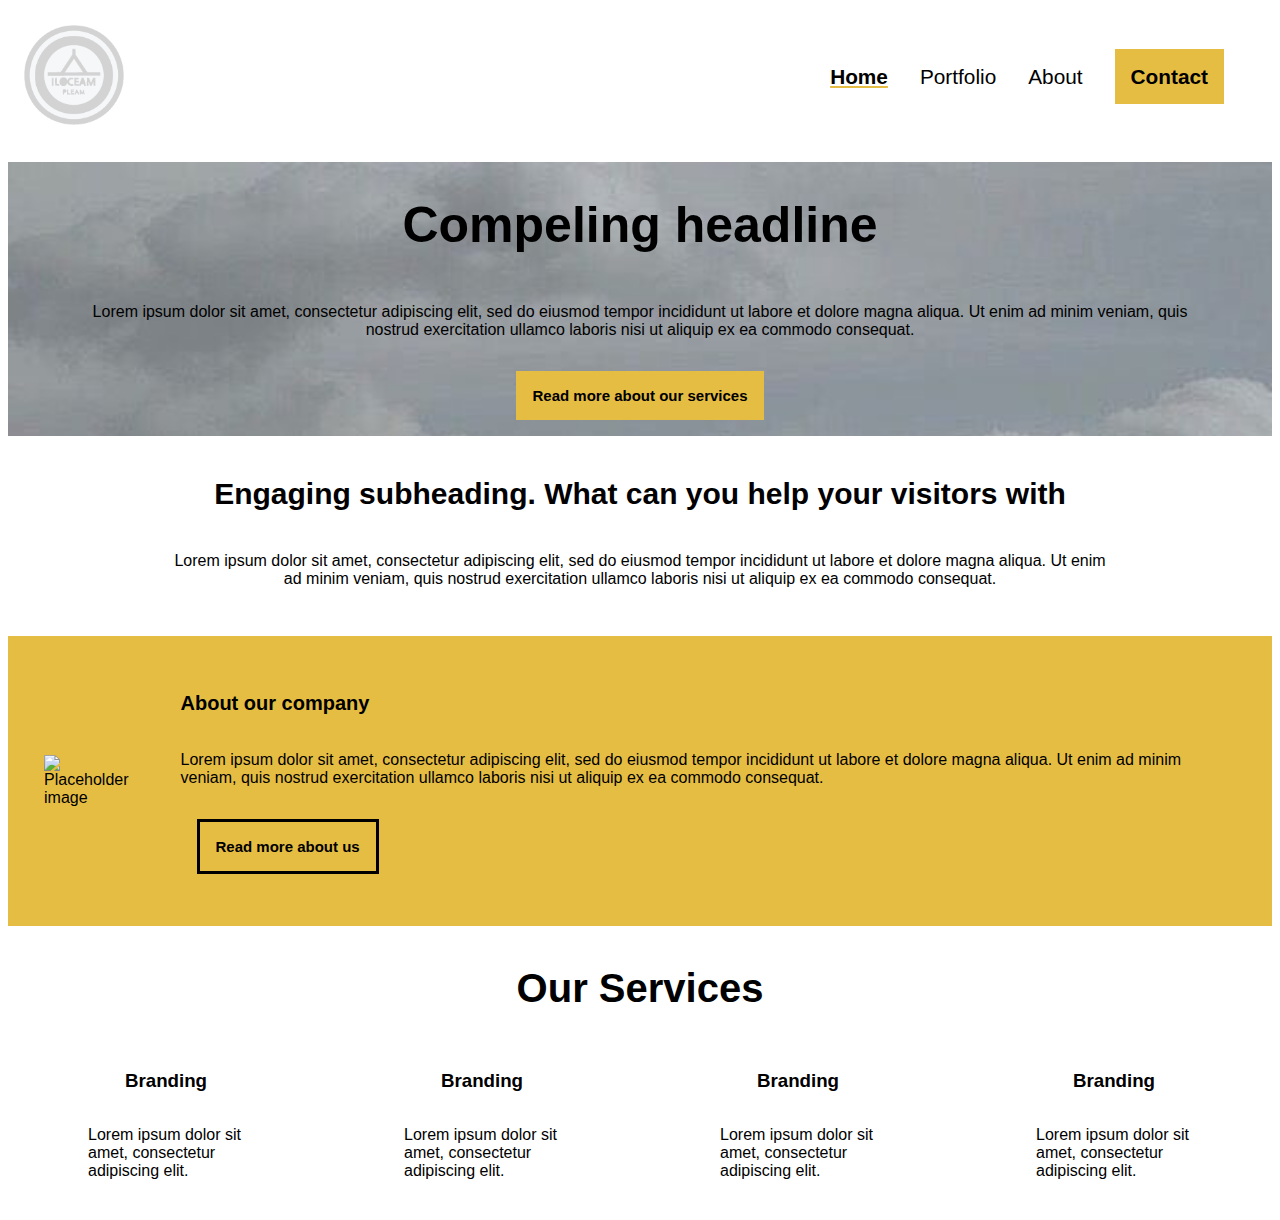
==== index.html @ 96e9d3ae "nesten ferdig med forisde" ====
<!DOCTYPE html>
<html lang="en">
  <head>
    <meta charset="UTF-8" />
    <meta name="viewport" content="width=device-width, initial-scale=1.0" />
    <link rel="stylesheet" href="css/style.css" type="text/css" />
    <title>Forside</title>
  </head>
  <body>
    <div id="grid-container">
      <header>
        <nav>
          <a href="index.html">
            <img src="img/logo1.png" alt="Logo" id="Logo" />
          </a>
          <ul class="navbar">
            <li><a href="index.html" id="home">Home</a></li>
            <li><a href="products.html">Portfolio</a></li>
            <li><a href="about.html">About</a></li>
            <li><a href="about.html" id="contact">Contact</a></li>
          </ul>
        </nav>
      </header>
      <main>
        <section class="flex-section">
          <h1>Compeling headline</h1>
          <p>
            Lorem ipsum dolor sit amet, consectetur adipiscing elit, sed do
            eiusmod tempor incididunt ut labore et dolore magna aliqua. Ut enim
            ad minim veniam, quis nostrud exercitation ullamco laboris nisi ut
            aliquip ex ea commodo consequat.
          </p>
          <a href="about.html" id="read">Read more about our services</a>
        </section>
        <section id="subheading">
          <h2>Engaging subheading. What can you help your visitors with</h2>
          <p>
            Lorem ipsum dolor sit amet, consectetur adipiscing elit, sed do
            eiusmod tempor incididunt ut labore et dolore magna aliqua. Ut enim
            ad minim veniam, quis nostrud exercitation ullamco laboris nisi ut
            aliquip ex ea commodo consequat.
          </p>
        </section>

        <section id="gul">
          <img src="https://placehold.co/400x400" alt="Placeholder image" />
          <section>
            <h3>About our company</h3>
            <p>
              Lorem ipsum dolor sit amet, consectetur adipiscing elit, sed do
              eiusmod tempor incididunt ut labore et dolore magna aliqua. Ut
              enim ad minim veniam, quis nostrud exercitation ullamco laboris
              nisi ut aliquip ex ea commodo consequat.
            </p>
            <a href="about.html" id="about">Read more about us</a>
          </section>
        </section>
        <h3 id="our-service">Our Services</h3>
        <section id="services">
          <section class="branding">
            <h3><i class="fas fa-paint-brush"></i> Branding</h3>
            <p>Lorem ipsum dolor sit amet, consectetur adipiscing elit.</p>
          </section>

          <section class="branding">
            <h3><i class="fas fa-paint-brush"></i> Branding</h3>
            <p>Lorem ipsum dolor sit amet, consectetur adipiscing elit.</p>
          </section>

          <section class="branding">
            <h3><i class="fas fa-paint-brush"></i> Branding</h3>
            <p>Lorem ipsum dolor sit amet, consectetur adipiscing elit.</p>
          </section>

          <section class="branding">
            <h3><i class="fas fa-paint-brush"></i> Branding</h3>
            <p>Lorem ipsum dolor sit amet, consectetur adipiscing elit.</p>
          </section>
        </section>
      </main>
    </div>
  </body>
</html>
---- css/style.css ----
body {
  font-family: Arial, Helvetica, sans-serif;
}

#grid-container {
  display: grid;
  grid-template-areas: "header" "main" "footer";
}

header,
main,
footer {
  padding-top: 1rem;
  padding-bottom: 1rem;
}

header {
  font-size: 1.3rem;
  font-weight: 500;
  grid-area: header;
  padding: 1rem;
}

header nav {
  display: flex;
  justify-content: space-between;
  position: relative;
  align-items: center;
}

.navbar {
  display: flex;
  margin: 1rem;
  list-style-type: none;
}

.navbar li {
  margin: 1rem;
}

.navbar a {
  text-decoration: none;
  color: black;
}

#Logo {
  width: 100px;
  height: auto;
  margin-top: 1px;
}

#home {
  text-decoration: underline;
  text-decoration-color: #e6bd43;
  font-weight: bold;
}

#contact {
  background-color: #e6bd43;
  padding: 1rem;
  font-weight: bold;
}

#contact:hover {
  background-color: black;
  color: #e6bd43;
}

.flex-section {
  display: flex;
  flex-direction: column;
  text-align: center;
  background-image: url("/img/bakgrunn.jpg");
  background-size: cover;
  margin-bottom: 1rem;
}

.flex-section h1 {
  font-size: 50px;
  font-weight: bold;
}

.flex-section p {
  padding: 0 4rem;
}

#read {
  display: flex;
  background-color: #e6bd43;
  align-self: center;
  padding: 1rem;
  text-decoration: none;
  color: black;
  font-size: 15px;
  font-weight: bold;
  margin: 1rem;
}

#read:hover {
  background-color: black;
  color: #e6bd43;
}

#subheading {
  display: flex;
  flex-direction: column;
  text-align: center;
  margin: 0 10rem 2rem 10rem;
}

#subheading h2 {
  font-size: 30px;
  font-weight: bold;
}

#gul {
  display: flex;
  background-color: #e6bd43;
  flex-direction: row;
  justify-content: space-between;
  padding: 20px; /* Add padding to create space from the edge */
  margin-bottom: 1rem;
}

#gul img {
  max-width: 100%; /* Ensure the image doesn't exceed its container */
  align-self: center; /* Center the image vertically */
  margin-right: 20px; /* Add margin to the right to create space */
  padding: 1rem;
}

#gul section {
  padding: 1rem;
  justify-content: flex-start;
  display: flex;
  flex-wrap: wrap;
  align-items: center;
  align-content: center;
}

#gul section h3 {
  font-size: 20px;
}

#about {
  display: flex;
  background-color: #e6bd43;
  align-self: center;
  padding: 1rem;
  text-decoration: none;
  color: black;
  font-size: 15px;
  font-weight: bold;
  margin: 1rem;
  border: solid;
}

#about:hover {
  background-color: black;
  color: #e6bd43;
}

#services {
  display: flex;
}

#our-service {
  display: flex;
  justify-content: center;
  flex-wrap: wrap;
  font-size: 40px;
  font-weight: bold;
}

.branding {
  display: flex;
  flex-wrap: wrap;
  justify-content: center;
  margin: 0 5rem;
}
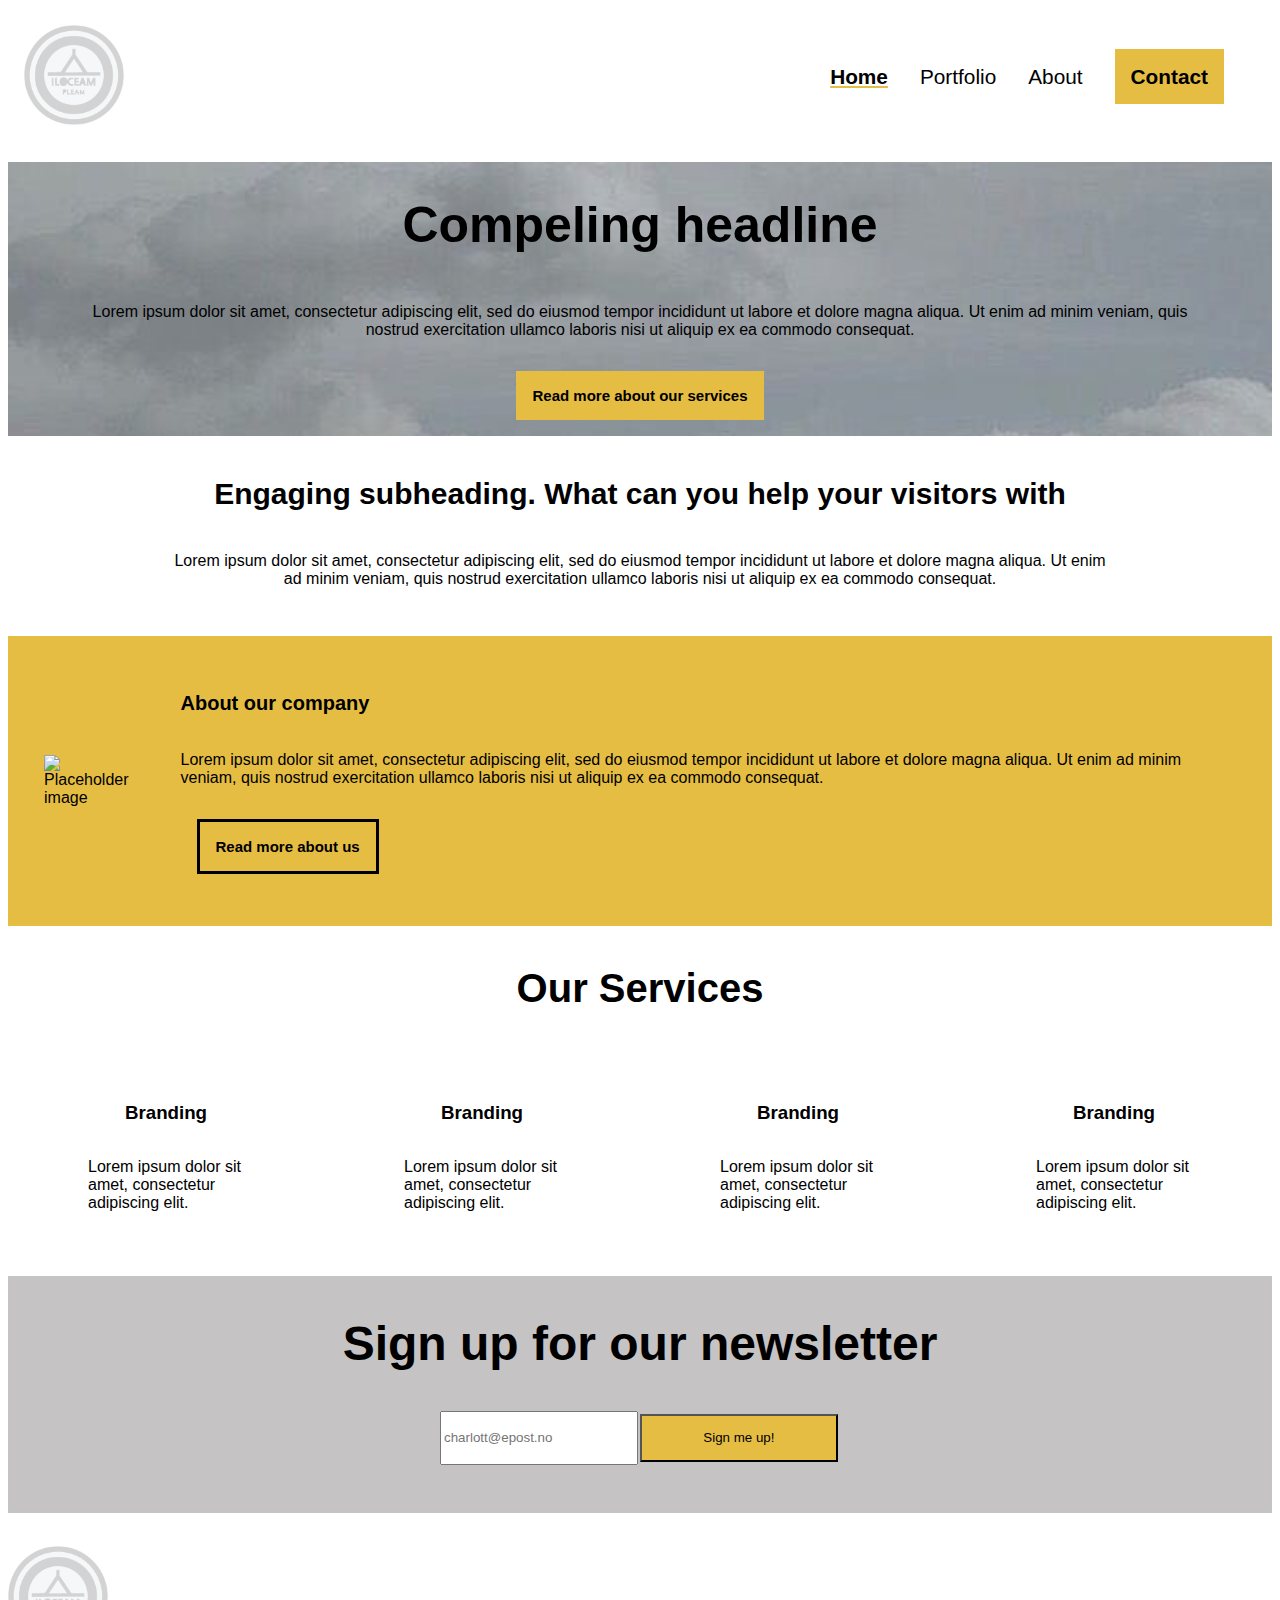
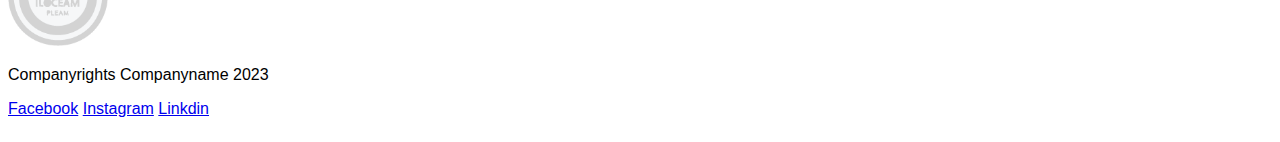
==== commit fee45d42: "Nesten ferdig med forsiden" ====
--- a/index.html
+++ b/index.html
@@ -77,7 +77,29 @@
             <p>Lorem ipsum dolor sit amet, consectetur adipiscing elit.</p>
           </section>
         </section>
+
+        <article id="newsletter">
+          <h2>Sign up for our newsletter</h2>
+          <section>
+            <input
+              type="email"
+              name="email"
+              placeholder="charlott@epost.no"
+              id="email"
+              required />
+            <input id="signmeup" type="submit" value="Sign me up!" />
+          </section>
+        </article>
       </main>
+      <footer>
+        <a href="index.html">
+          <img src="img/logo1.png" alt="Logo" id="Logo" />
+        </a>
+        <p>Companyrights Companyname 2023</p>
+        <a href="https://www.facebook.com">Facebook</a>
+        <a href="https://www.instagram.com">Instagram</a>
+        <a href="https://no.linkedin.com/">Linkdin</a>
+      </footer>
     </div>
   </body>
 </html>
--- a/css/style.css
+++ b/css/style.css
@@ -162,6 +162,8 @@
 
 #services {
   display: flex;
+  padding-bottom: 3rem;
+  padding-top: 2rem;
 }
 
 #our-service {
@@ -178,3 +180,40 @@
   justify-content: center;
   margin: 0 5rem;
 }
+
+#newsletter {
+  display: flex;
+  flex-direction: column;
+  align-items: center;
+  justify-content: center;
+  background-color: #c5c3c3;
+}
+
+#newsletter h2 {
+  font-size: 3rem;
+}
+
+#newsletter section {
+  display: flex;
+  flex-direction: row;
+  align-items: center;
+  width: 80%;
+  max-width: 400px;
+  margin-bottom: 3rem;
+}
+
+#newsletter input {
+  height: 3rem;
+  width: 100%;
+  margin-right: 2px;
+}
+
+#signmeup {
+  background-color: #e6bd43;
+  width: 100%;
+}
+
+#signmeup:hover {
+  background-color: black;
+  color: #e6bd43;
+}
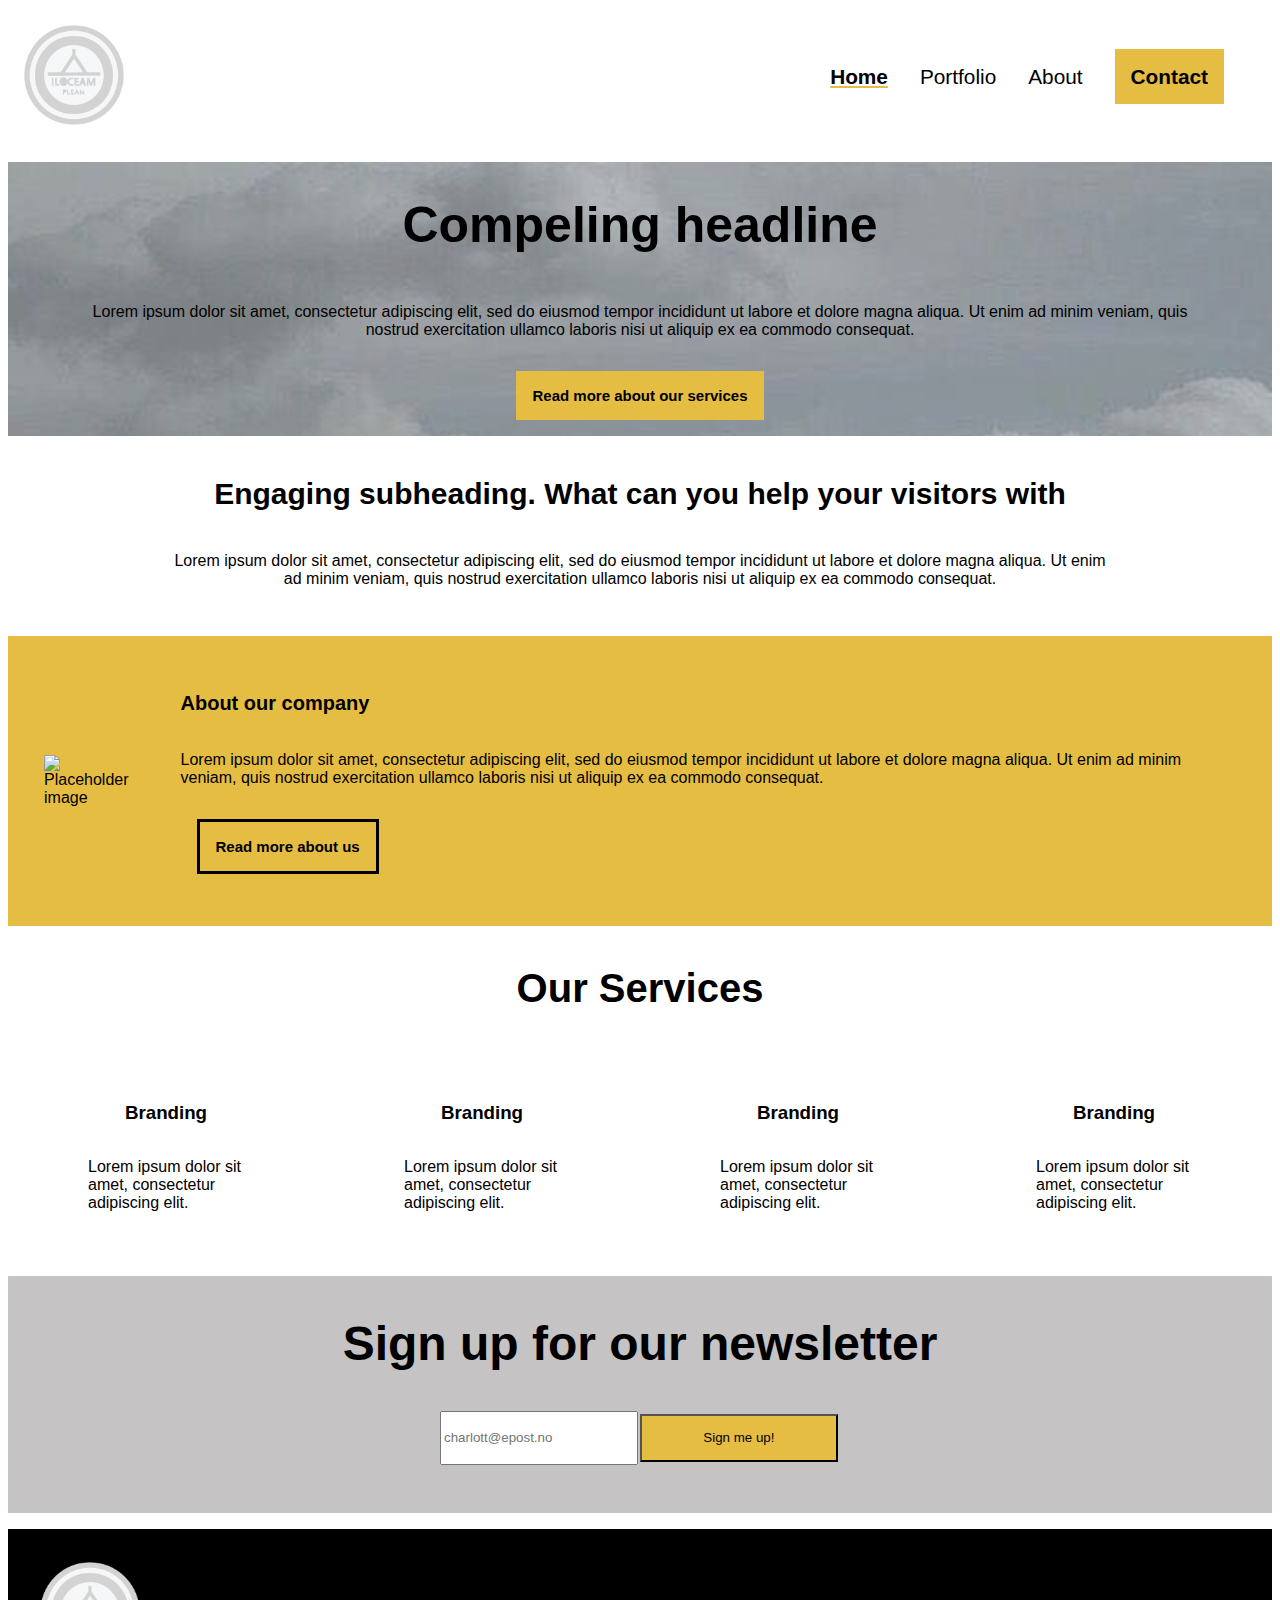
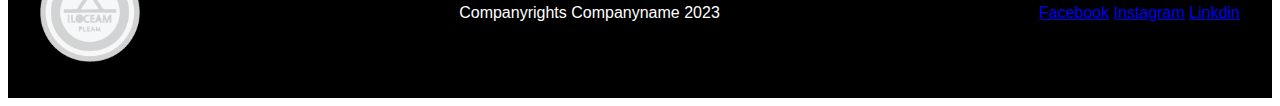
==== commit 762971ad: "Ferdig med forside uten fontawesome" ====
--- a/index.html
+++ b/index.html
@@ -96,9 +96,11 @@
           <img src="img/logo1.png" alt="Logo" id="Logo" />
         </a>
         <p>Companyrights Companyname 2023</p>
-        <a href="https://www.facebook.com">Facebook</a>
-        <a href="https://www.instagram.com">Instagram</a>
-        <a href="https://no.linkedin.com/">Linkdin</a>
+        <section>
+          <a href="https://www.facebook.com">Facebook</a>
+          <a href="https://www.instagram.com">Instagram</a>
+          <a href="https://no.linkedin.com/">Linkdin</a>
+        </section>
       </footer>
     </div>
   </body>
--- a/css/style.css
+++ b/css/style.css
@@ -217,3 +217,16 @@
   background-color: black;
   color: #e6bd43;
 }
+
+footer {
+  display: flex;
+  flex-wrap: wrap;
+  justify-content: space-between;
+  align-items: center;
+  background-color: #000;
+  padding: 2rem;
+}
+
+footer p {
+  color: #fff;
+}
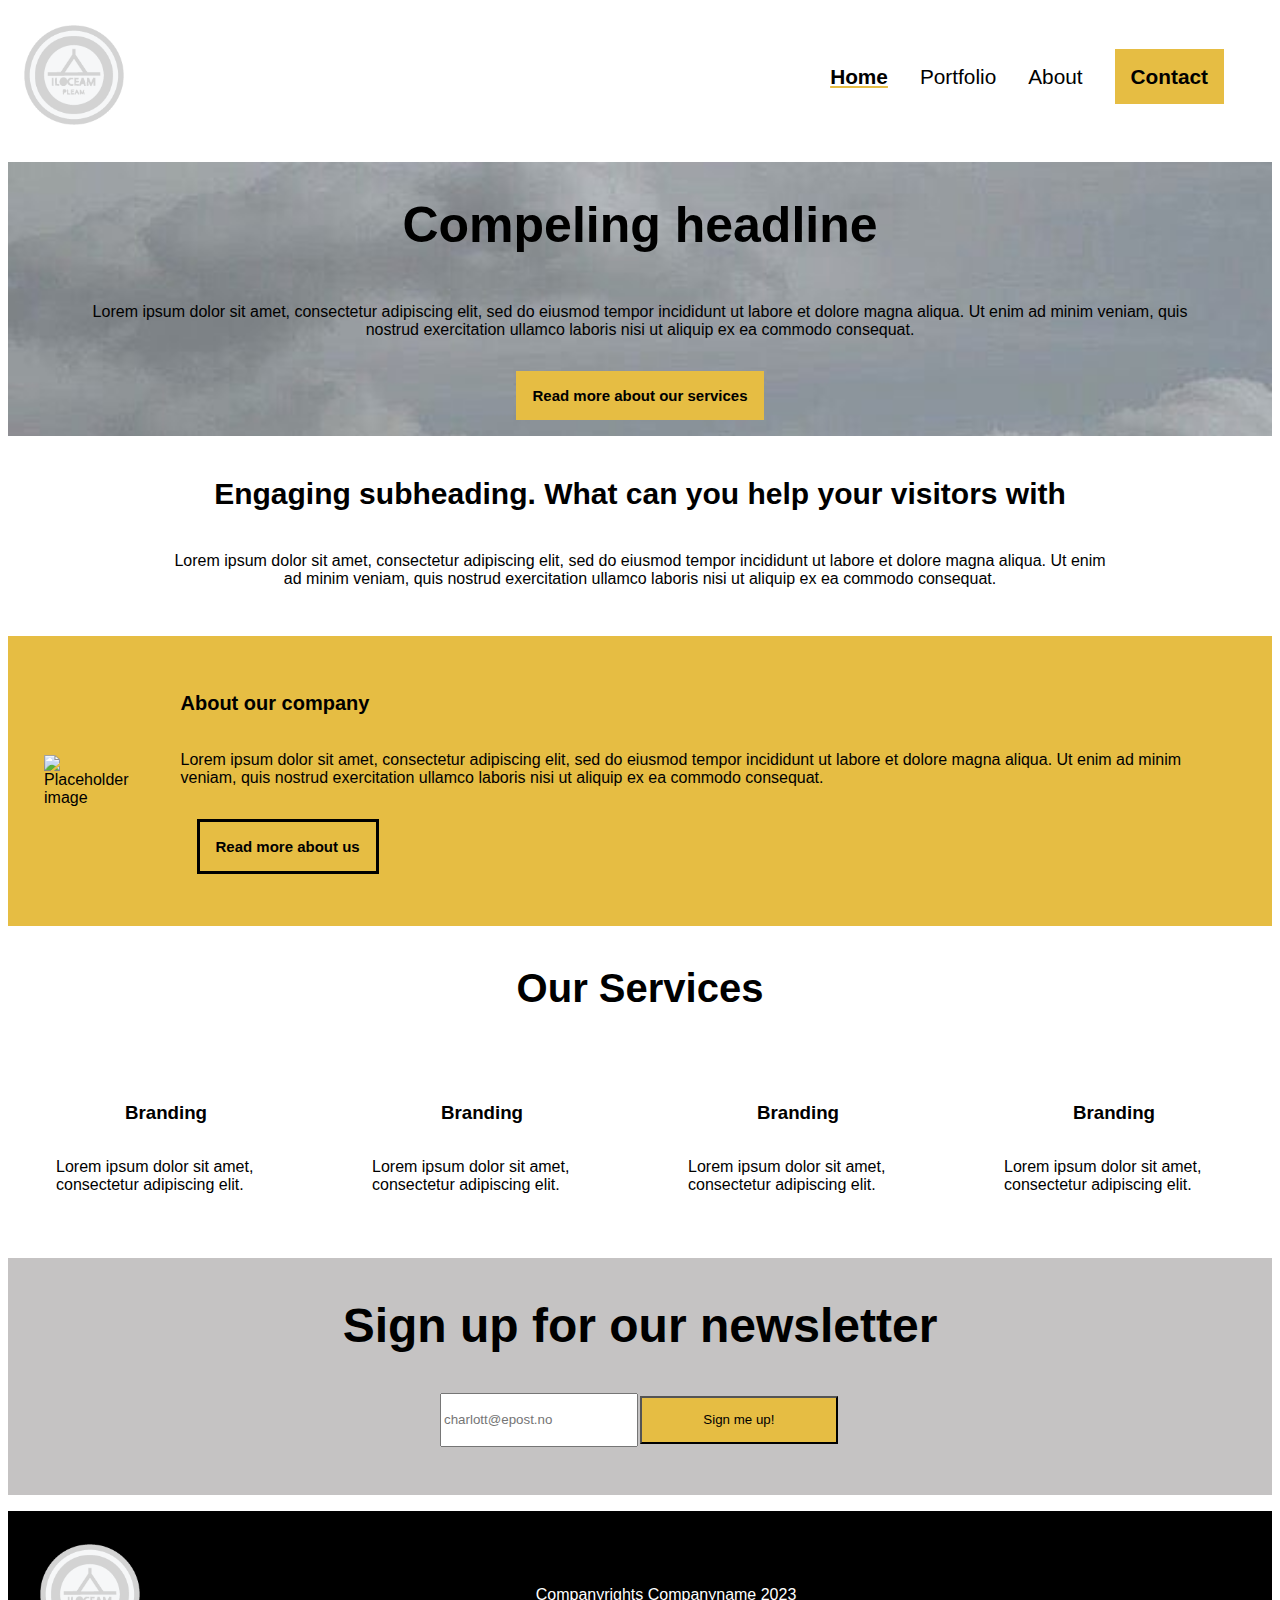
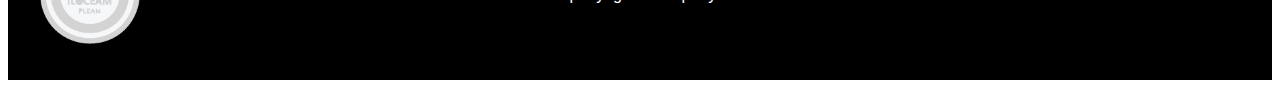
==== commit e6dcf0e3: "Nesten ferdig" ====
--- a/index.html
+++ b/index.html
@@ -3,6 +3,13 @@
   <head>
     <meta charset="UTF-8" />
     <meta name="viewport" content="width=device-width, initial-scale=1.0" />
+    <link
+      rel="stylesheet"
+      href="https://necolas.github.io/normalize.css/8.0.1/normalize.css"
+      type="text/css" />
+    <link href="CSS/font/css/fontawesome.css" rel="stylesheet" />
+    <link href="CSS/font/css/brands.css" rel="stylesheet" />
+    <link href="CSS/font/css/solid.css" rel="stylesheet" />
     <link rel="stylesheet" href="css/style.css" type="text/css" />
     <title>Forside</title>
   </head>
@@ -58,22 +65,26 @@
         <h3 id="our-service">Our Services</h3>
         <section id="services">
           <section class="branding">
-            <h3><i class="fas fa-paint-brush"></i> Branding</h3>
+            <i class="fa-solid fa-users"></i>
+            <h3>Branding</h3>
             <p>Lorem ipsum dolor sit amet, consectetur adipiscing elit.</p>
           </section>
 
           <section class="branding">
-            <h3><i class="fas fa-paint-brush"></i> Branding</h3>
+            <i class="fa-solid fa-cloud-arrow-up"></i>
+            <h3>Branding</h3>
             <p>Lorem ipsum dolor sit amet, consectetur adipiscing elit.</p>
           </section>
 
           <section class="branding">
-            <h3><i class="fas fa-paint-brush"></i> Branding</h3>
+            <i class="fa-solid fa-code"></i>
+            <h3>Branding</h3>
             <p>Lorem ipsum dolor sit amet, consectetur adipiscing elit.</p>
           </section>
 
           <section class="branding">
-            <h3><i class="fas fa-paint-brush"></i> Branding</h3>
+            <i class="fa-solid fa-wifi"></i>
+            <h3>Branding</h3>
             <p>Lorem ipsum dolor sit amet, consectetur adipiscing elit.</p>
           </section>
         </section>
@@ -97,9 +108,24 @@
         </a>
         <p>Companyrights Companyname 2023</p>
         <section>
-          <a href="https://www.facebook.com">Facebook</a>
-          <a href="https://www.instagram.com">Instagram</a>
-          <a href="https://no.linkedin.com/">Linkdin</a>
+          <a href="https://www.facebook.com">
+            <i
+              class="fa-brands fa-facebook"
+              role="button"
+              style="color: white"></i>
+          </a>
+          <a href="https://www.instagram.com">
+            <i
+              class="fa-brands fa-instagram"
+              role="button"
+              style="color: white"></i>
+          </a>
+          <a href="https://no.linkedin.com/">
+            <i
+              class="fa-brands fa-linkedin"
+              role="button"
+              style="color: white"></i>
+          </a>
         </section>
       </footer>
     </div>
--- a/css/style.css
+++ b/css/style.css
@@ -178,7 +178,13 @@
   display: flex;
   flex-wrap: wrap;
   justify-content: center;
-  margin: 0 5rem;
+  margin: 0 3rem 0 3rem;
+  flex-direction: column;
+  align-items: center;
+}
+
+.branding i {
+  font-size: 5rem;
 }
 
 #newsletter {
@@ -230,3 +236,13 @@
 footer p {
   color: #fff;
 }
+
+footer section {
+  display: flex;
+  font-size: 2.5rem;
+  align-items: flex-end;
+}
+
+footer section a {
+  margin-right: 1rem;
+}
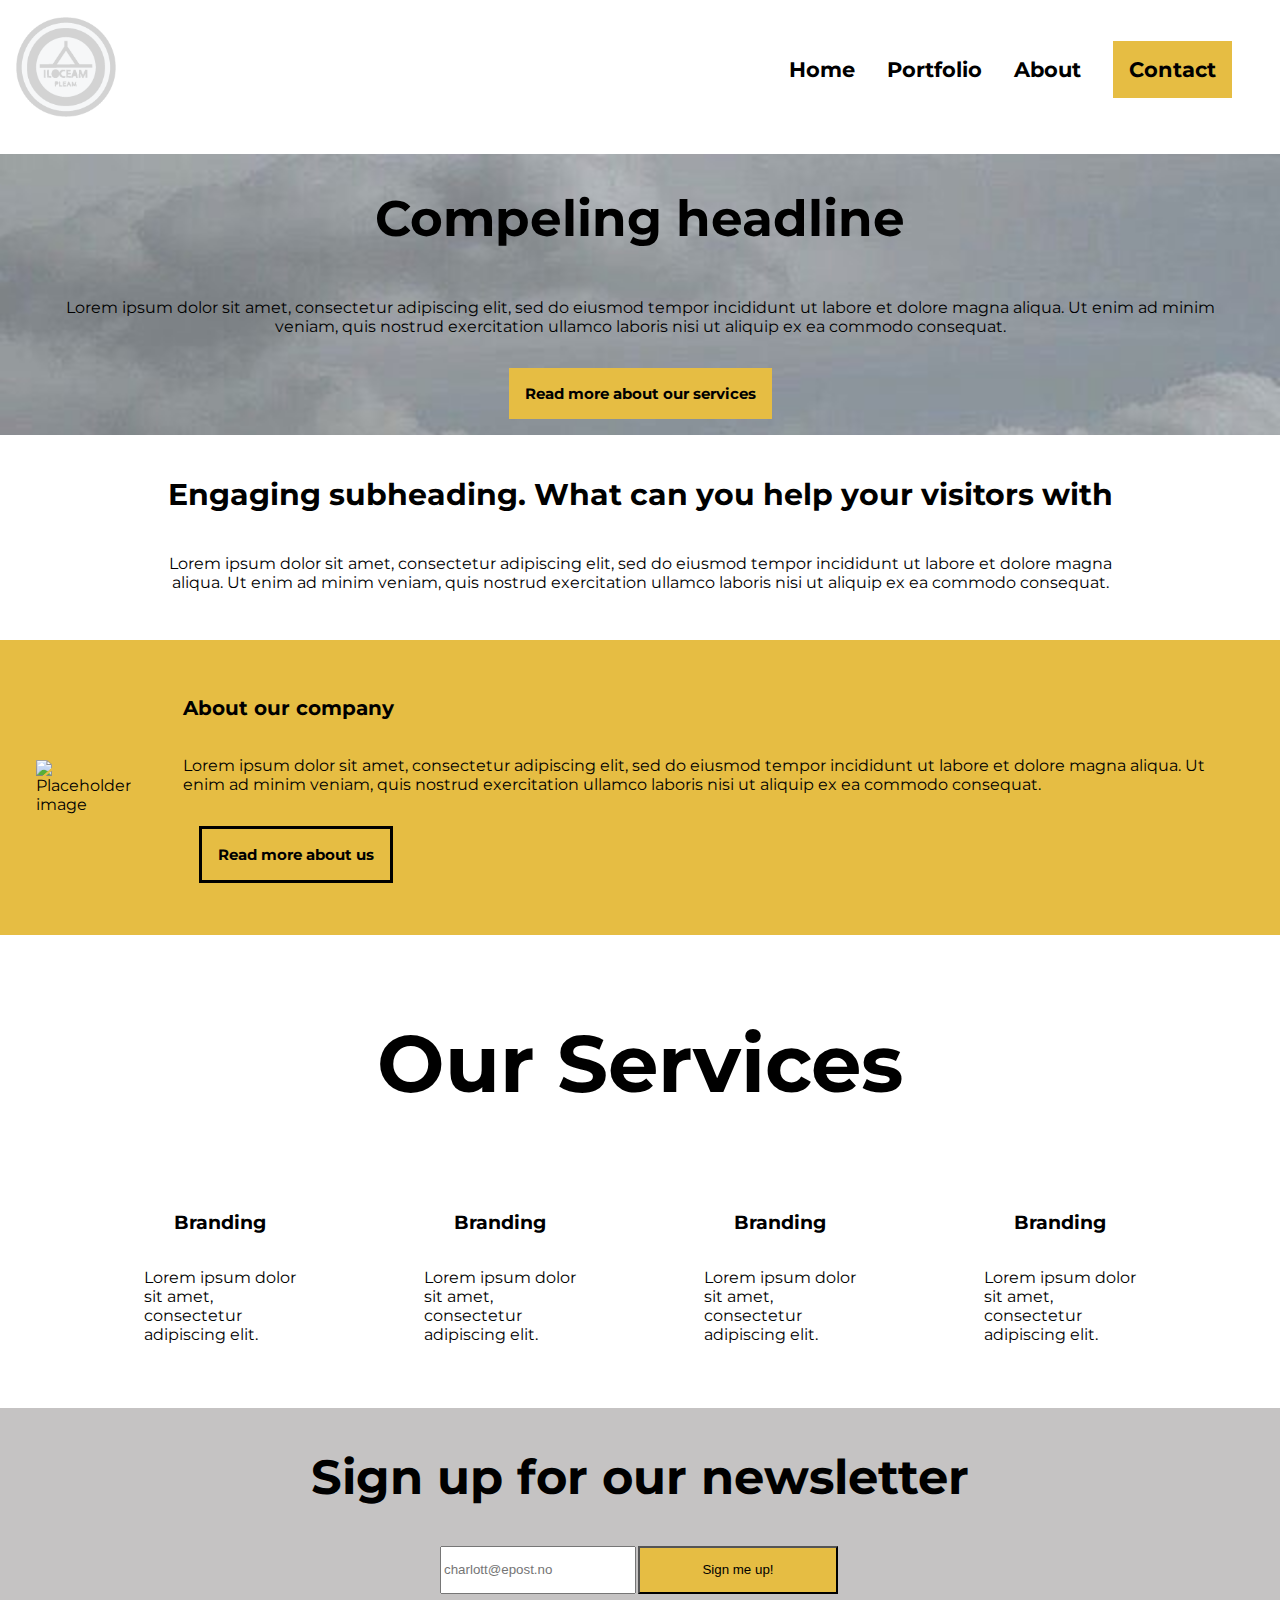
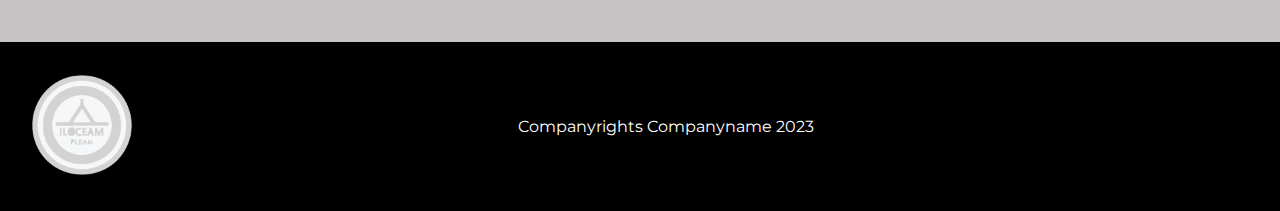
==== commit 6126e055: "Så mye DRITT" ====
--- a/index.html
+++ b/index.html
@@ -13,7 +13,7 @@
     <link rel="stylesheet" href="css/style.css" type="text/css" />
     <title>Forside</title>
   </head>
-  <body>
+  <body class="index-page">
     <div id="grid-container">
       <header>
         <nav>
@@ -21,9 +21,11 @@
             <img src="img/logo1.png" alt="Logo" id="Logo" />
           </a>
           <ul class="navbar">
-            <li><a href="index.html" id="home">Home</a></li>
-            <li><a href="products.html">Portfolio</a></li>
-            <li><a href="about.html">About</a></li>
+            <li><a href="index.html" class="navlink">Home</a></li>
+            <li>
+              <a href="products.html" class="navlink">Portfolio</a>
+            </li>
+            <li><a href="about.html" class="navlink">About</a></li>
             <li><a href="about.html" id="contact">Contact</a></li>
           </ul>
         </nav>
@@ -37,7 +39,7 @@
             ad minim veniam, quis nostrud exercitation ullamco laboris nisi ut
             aliquip ex ea commodo consequat.
           </p>
-          <a href="about.html" id="read">Read more about our services</a>
+          <a href="#our-service" id="read">Read more about our services</a>
         </section>
         <section id="subheading">
           <h2>Engaging subheading. What can you help your visitors with</h2>
--- a/css/style.css
+++ b/css/style.css
@@ -1,17 +1,24 @@
+@import url("https://fonts.googleapis.com/css2?family=Montserrat:wght@100;300;400;600;700&display=swap");
+* {
+  box-sizing: border-box;
+}
 body {
-  font-family: Arial, Helvetica, sans-serif;
+  margin: 0;
+  font-family: "Montserrat", sans-serif;
 }
 
 #grid-container {
   display: grid;
-  grid-template-areas: "header" "main" "footer";
+  grid-template-areas: "header" "nav" "main" "footer";
+  max-width: 1600px;
+  width: 100%;
+  margin: 0 auto;
 }
 
 header,
 main,
 footer {
   padding-top: 1rem;
-  padding-bottom: 1rem;
 }
 
 header {
@@ -49,7 +56,19 @@
   margin-top: 1px;
 }
 
-#home {
+.navlink {
+  text-decoration: none;
+  color: black;
+  font-weight: bold;
+}
+
+.navlink:hover {
+  text-decoration: underline;
+  text-decoration-color: #e6bd43;
+  font-weight: bold;
+}
+
+.navlink:active {
   text-decoration: underline;
   text-decoration-color: #e6bd43;
   font-weight: bold;
@@ -64,6 +83,13 @@
 #contact:hover {
   background-color: black;
   color: #e6bd43;
+}
+
+main {
+  grid-template-columns: 33.333% 33.333% 33.333%;
+  gap: 5px;
+  align-items: start;
+  column-gap: 1rem;
 }
 
 .flex-section {
@@ -118,14 +144,14 @@
   background-color: #e6bd43;
   flex-direction: row;
   justify-content: space-between;
-  padding: 20px; /* Add padding to create space from the edge */
+  padding: 20px;
   margin-bottom: 1rem;
 }
 
 #gul img {
-  max-width: 100%; /* Ensure the image doesn't exceed its container */
-  align-self: center; /* Center the image vertically */
-  margin-right: 20px; /* Add margin to the right to create space */
+  max-width: 100%;
+  align-self: center;
+  margin-right: 20px;
   padding: 1rem;
 }
 
@@ -162,15 +188,14 @@
 
 #services {
   display: flex;
-  padding-bottom: 3rem;
-  padding-top: 2rem;
+  padding: 0 5rem 3rem;
 }
 
 #our-service {
   display: flex;
   justify-content: center;
   flex-wrap: wrap;
-  font-size: 40px;
+  font-size: 5rem;
   font-weight: bold;
 }
 
@@ -178,13 +203,13 @@
   display: flex;
   flex-wrap: wrap;
   justify-content: center;
-  margin: 0 3rem 0 3rem;
+  margin: 0 4rem;
   flex-direction: column;
   align-items: center;
 }
 
 .branding i {
-  font-size: 5rem;
+  font-size: 3rem;
 }
 
 #newsletter {
@@ -246,3 +271,33 @@
 footer section a {
   margin-right: 1rem;
 }
+
+@media only screen and (max-width: 767px) {
+  header {
+    padding: 1rem 0;
+  }
+
+  .navbar {
+    flex-direction: column;
+    text-align: center;
+  }
+
+  .navbar li {
+    margin: 0.5rem 0;
+    text-align: center;
+  }
+
+  .navbar a {
+    margin: 0.5rem 0;
+  }
+
+  #subheading {
+    margin: 0 1rem 2rem 1rem;
+  }
+
+  #newsletter section {
+    flex-direction: column;
+    align-items: center;
+    width: 100%;
+  }
+}
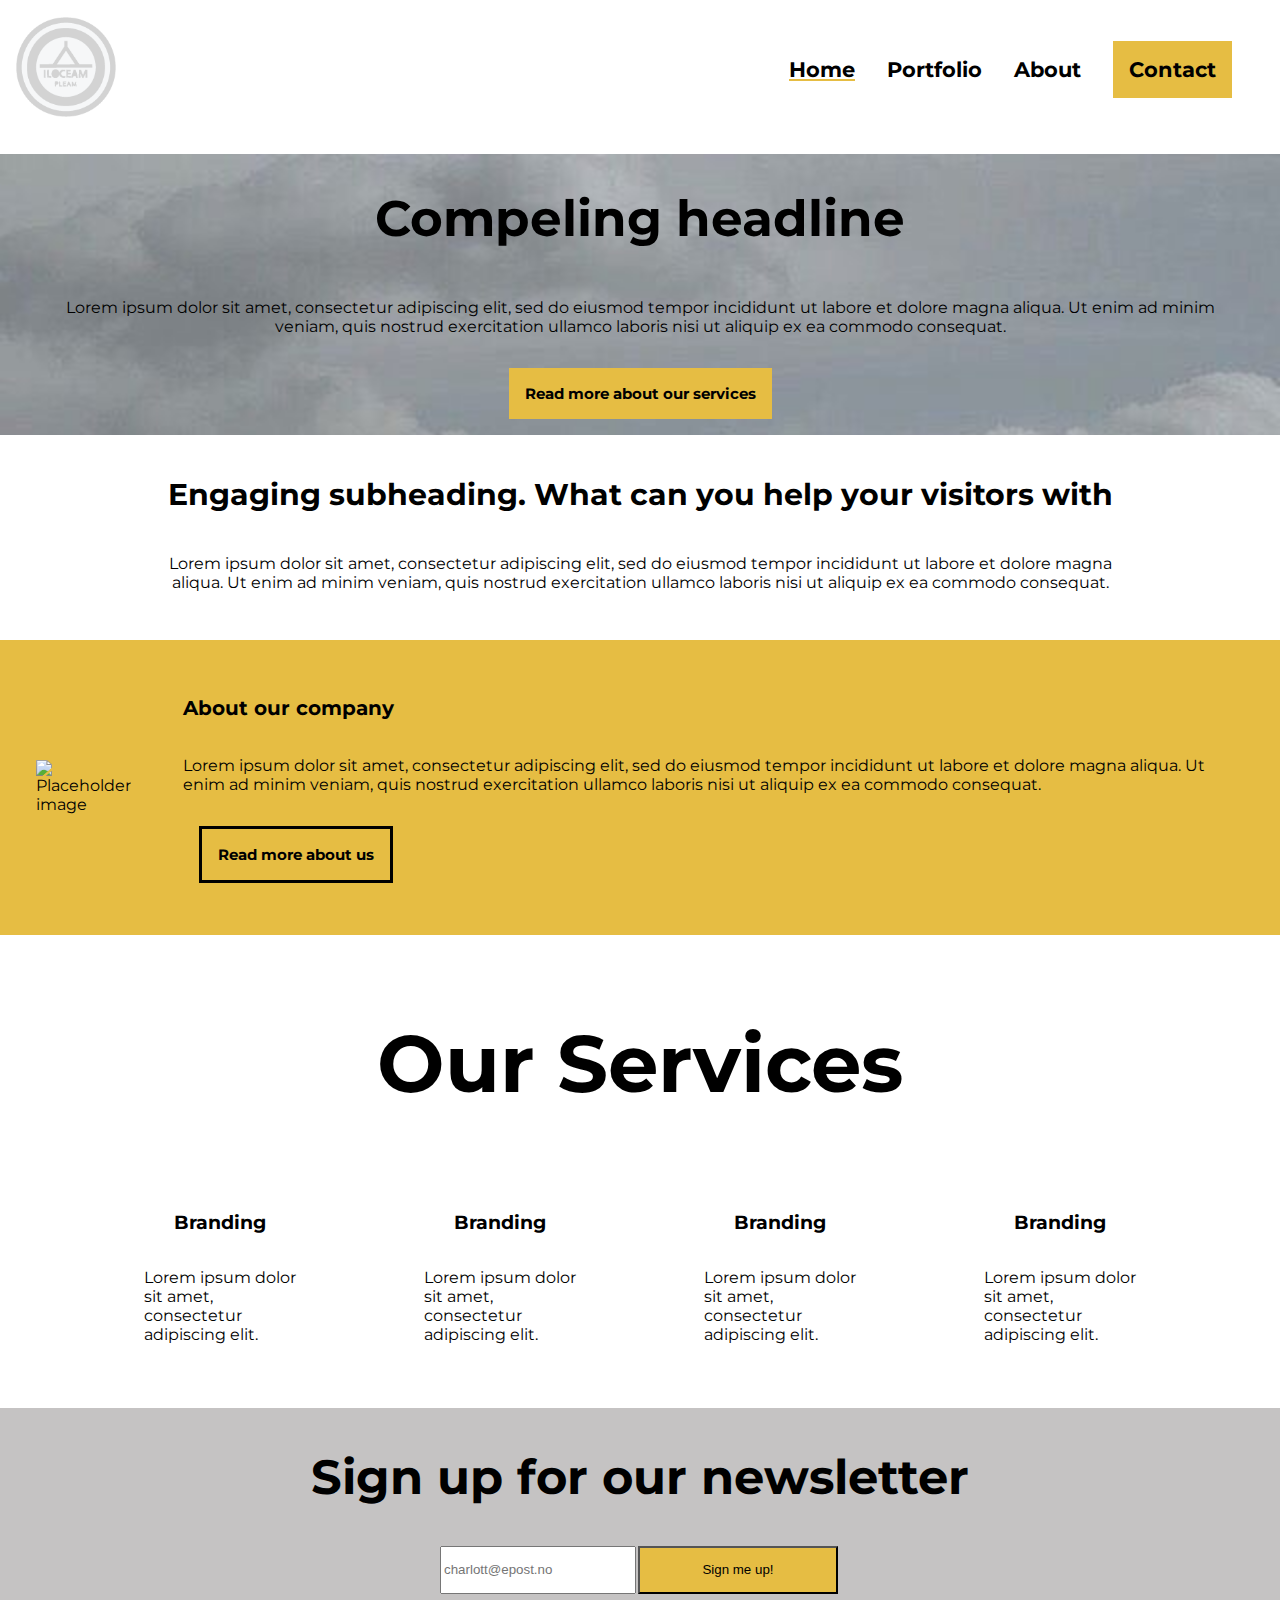
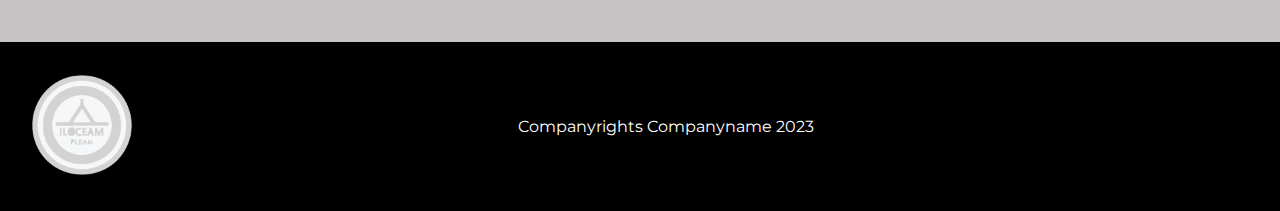
==== commit 7f93a5c7: "Fiksa active knappen" ====
--- a/index.html
+++ b/index.html
@@ -21,7 +21,7 @@
             <img src="img/logo1.png" alt="Logo" id="Logo" />
           </a>
           <ul class="navbar">
-            <li><a href="index.html" class="navlink">Home</a></li>
+            <li><a href="index.html" class="navlink active">Home</a></li>
             <li>
               <a href="products.html" class="navlink">Portfolio</a>
             </li>
--- a/css/style.css
+++ b/css/style.css
@@ -58,7 +58,7 @@
 
 .navlink {
   text-decoration: none;
-  color: black;
+  color: grey;
   font-weight: bold;
 }
 
@@ -68,7 +68,7 @@
   font-weight: bold;
 }
 
-.navlink:active {
+.navlink.active {
   text-decoration: underline;
   text-decoration-color: #e6bd43;
   font-weight: bold;
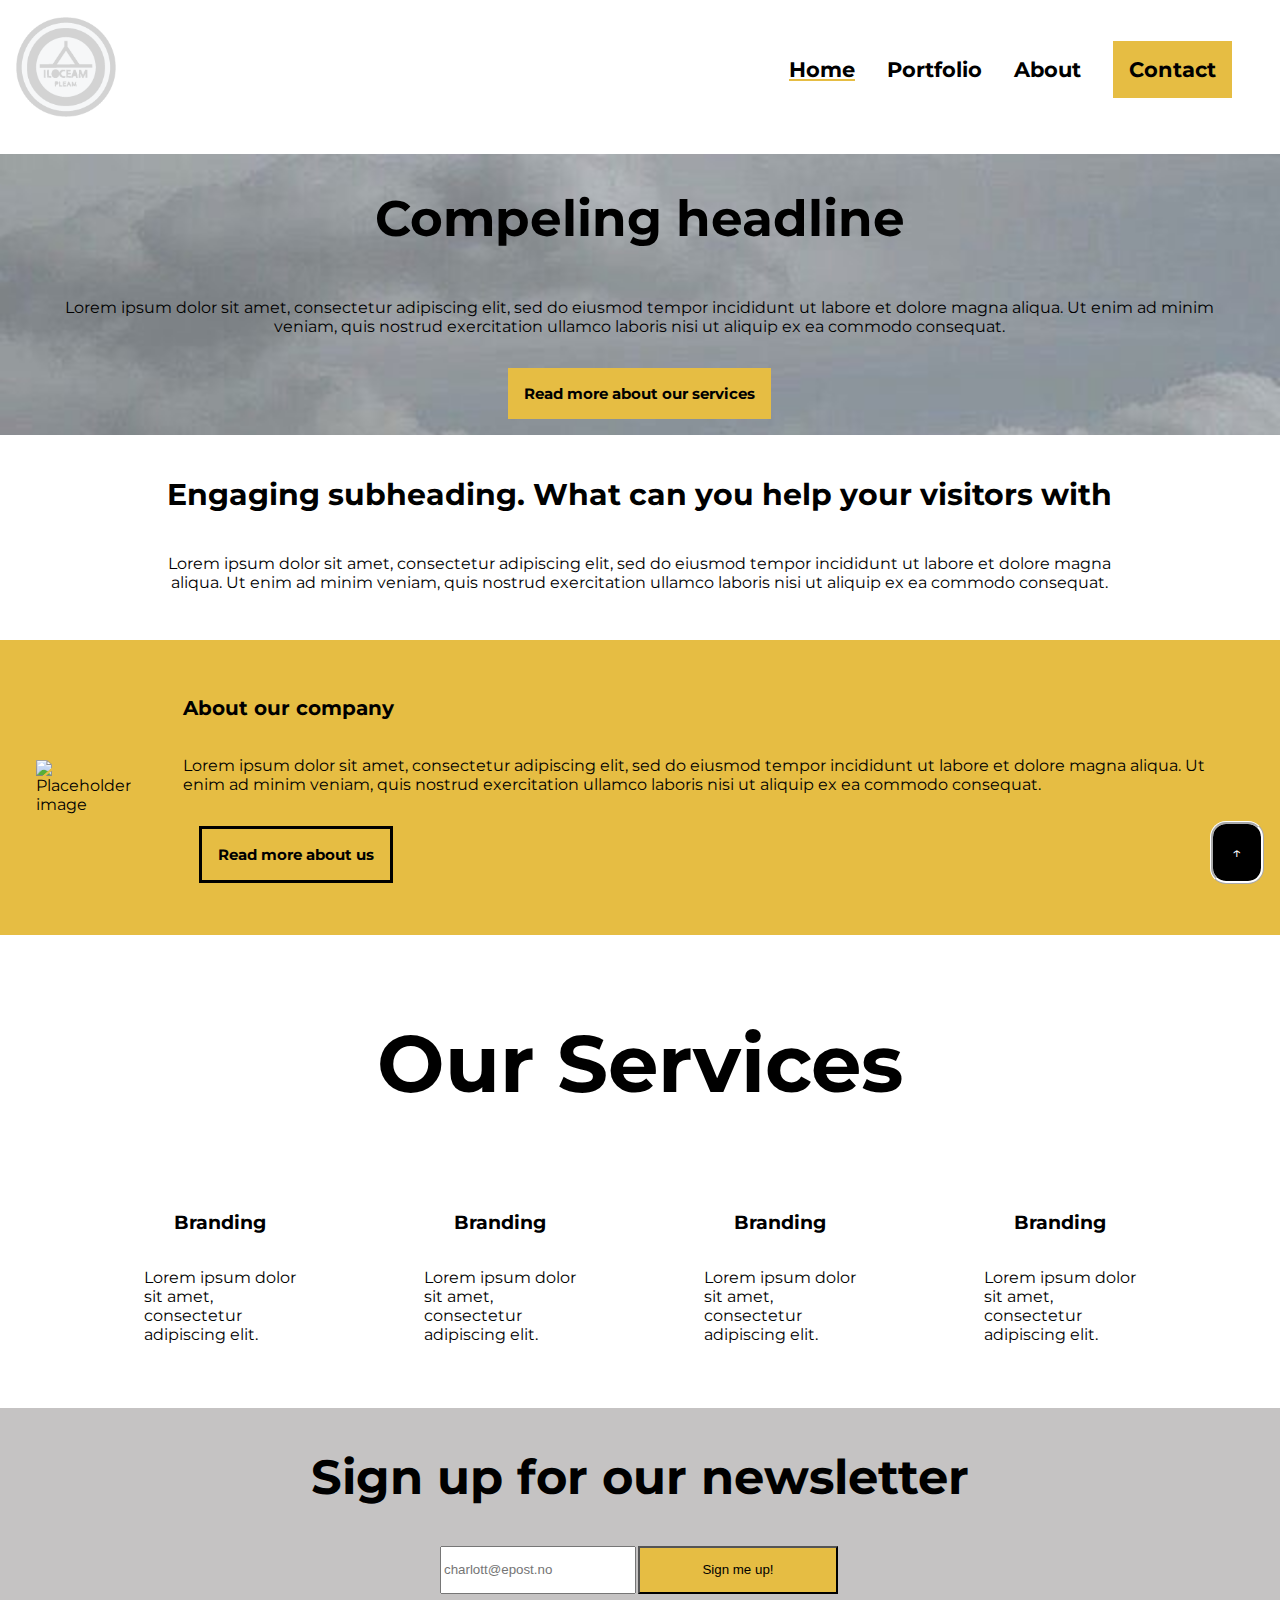
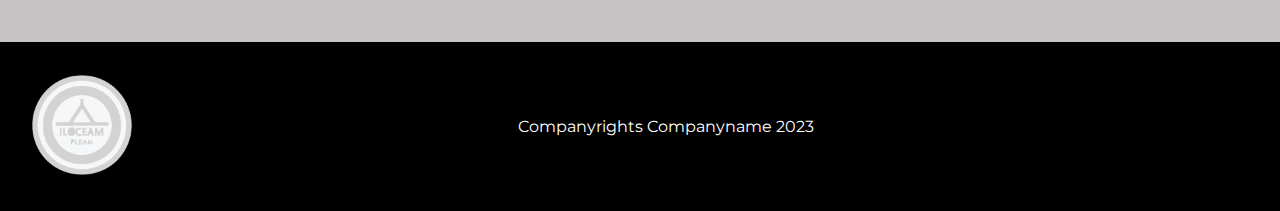
==== commit 924f1079: "Ferdig med forside, begynt på produkt" ====
--- a/index.html
+++ b/index.html
@@ -14,11 +14,12 @@
     <title>Forside</title>
   </head>
   <body class="index-page">
+    <div id="top"></div>
     <div id="grid-container">
       <header>
         <nav>
           <a href="index.html">
-            <img src="img/logo1.png" alt="Logo" id="Logo" />
+            <img src="img/logo1.png" alt="Logo" class="Logo" />
           </a>
           <ul class="navbar">
             <li><a href="index.html" class="navlink active">Home</a></li>
@@ -103,30 +104,22 @@
             <input id="signmeup" type="submit" value="Sign me up!" />
           </section>
         </article>
+        <a href="#top" class="top-link">↑</a>
       </main>
       <footer>
         <a href="index.html">
-          <img src="img/logo1.png" alt="Logo" id="Logo" />
+          <img class="Logo" src="img/logo1.png" alt="Logo" />
         </a>
         <p>Companyrights Companyname 2023</p>
         <section>
           <a href="https://www.facebook.com">
-            <i
-              class="fa-brands fa-facebook"
-              role="button"
-              style="color: white"></i>
+            <i class="fa-brands fa-facebook" style="color: white"></i>
           </a>
           <a href="https://www.instagram.com">
-            <i
-              class="fa-brands fa-instagram"
-              role="button"
-              style="color: white"></i>
+            <i class="fa-brands fa-instagram" style="color: white"></i>
           </a>
           <a href="https://no.linkedin.com/">
-            <i
-              class="fa-brands fa-linkedin"
-              role="button"
-              style="color: white"></i>
+            <i class="fa-brands fa-linkedin" style="color: white"></i>
           </a>
         </section>
       </footer>
--- a/css/style.css
+++ b/css/style.css
@@ -9,10 +9,14 @@
 
 #grid-container {
   display: grid;
-  grid-template-areas: "header" "nav" "main" "footer";
+  grid-template-areas:
+    "header header header"
+    "main main main"
+    "footer footer footer";
+  grid-template-columns: 1fr 1fr 1fr;
+  grid-template-rows: auto auto auto;
+
   max-width: 1600px;
-  width: 100%;
-  margin: 0 auto;
 }
 
 header,
@@ -22,6 +26,7 @@
 }
 
 header {
+  display: grid;
   font-size: 1.3rem;
   font-weight: 500;
   grid-area: header;
@@ -31,7 +36,6 @@
 header nav {
   display: flex;
   justify-content: space-between;
-  position: relative;
   align-items: center;
 }
 
@@ -50,7 +54,7 @@
   color: black;
 }
 
-#Logo {
+.Logo {
   width: 100px;
   height: auto;
   margin-top: 1px;
@@ -86,10 +90,7 @@
 }
 
 main {
-  grid-template-columns: 33.333% 33.333% 33.333%;
-  gap: 5px;
-  align-items: start;
-  column-gap: 1rem;
+  grid-area: main;
 }
 
 .flex-section {
@@ -155,6 +156,18 @@
   padding: 1rem;
 }
 
+#head {
+  display: flex;
+  flex-direction: column;
+  text-align: center;
+  background-image: url(/img/pngtree-modern-double-color-futuristic-neon-background-image_351866.jpg);
+  background-size: cover;
+  margin-bottom: 1rem;
+  padding: 7rem;
+  font-size: 4rem;
+  font-weight: bold;
+}
+
 #gul section {
   padding: 1rem;
   justify-content: flex-start;
@@ -250,6 +263,7 @@
 }
 
 footer {
+  grid-area: footer;
   display: flex;
   flex-wrap: wrap;
   justify-content: space-between;
@@ -271,33 +285,64 @@
 footer section a {
   margin-right: 1rem;
 }
-
-@media only screen and (max-width: 767px) {
-  header {
-    padding: 1rem 0;
+.top-link {
+  position: fixed;
+  bottom: 1em;
+  right: 1em;
+  padding: 1.2em;
+  background-color: #000;
+  color: #fff;
+  text-decoration: none;
+  border-radius: 1rem;
+  opacity: 100%;
+  border-style: ridge;
+  border-color: white;
+}
+
+@media screen and (max-width: 600px) {
+  #grid-container {
+    grid-template-areas:
+      "header"
+      "nav"
+      "main"
+      "footer";
   }
 
   .navbar {
     flex-direction: column;
-    text-align: center;
-  }
-
-  .navbar li {
-    margin: 0.5rem 0;
-    text-align: center;
-  }
-
-  .navbar a {
-    margin: 0.5rem 0;
-  }
-
-  #subheading {
-    margin: 0 1rem 2rem 1rem;
+  }
+  main {
+    grid-template-columns: 100%;
+  }
+
+  #gul {
+    flex-direction: column;
+  }
+
+  #gul img {
+    margin-right: 0;
+    margin-bottom: 1rem;
+  }
+
+  #about {
+    width: 100%;
+    margin: 1rem 0;
+  }
+
+  #services {
+    padding: 0;
+  }
+
+  #our-service {
+    font-size: 3rem;
+  }
+
+  .branding {
+    margin: 0;
   }
 
   #newsletter section {
     flex-direction: column;
-    align-items: center;
-    width: 100%;
-  }
-}
+    align-items: stretch;
+  }
+}
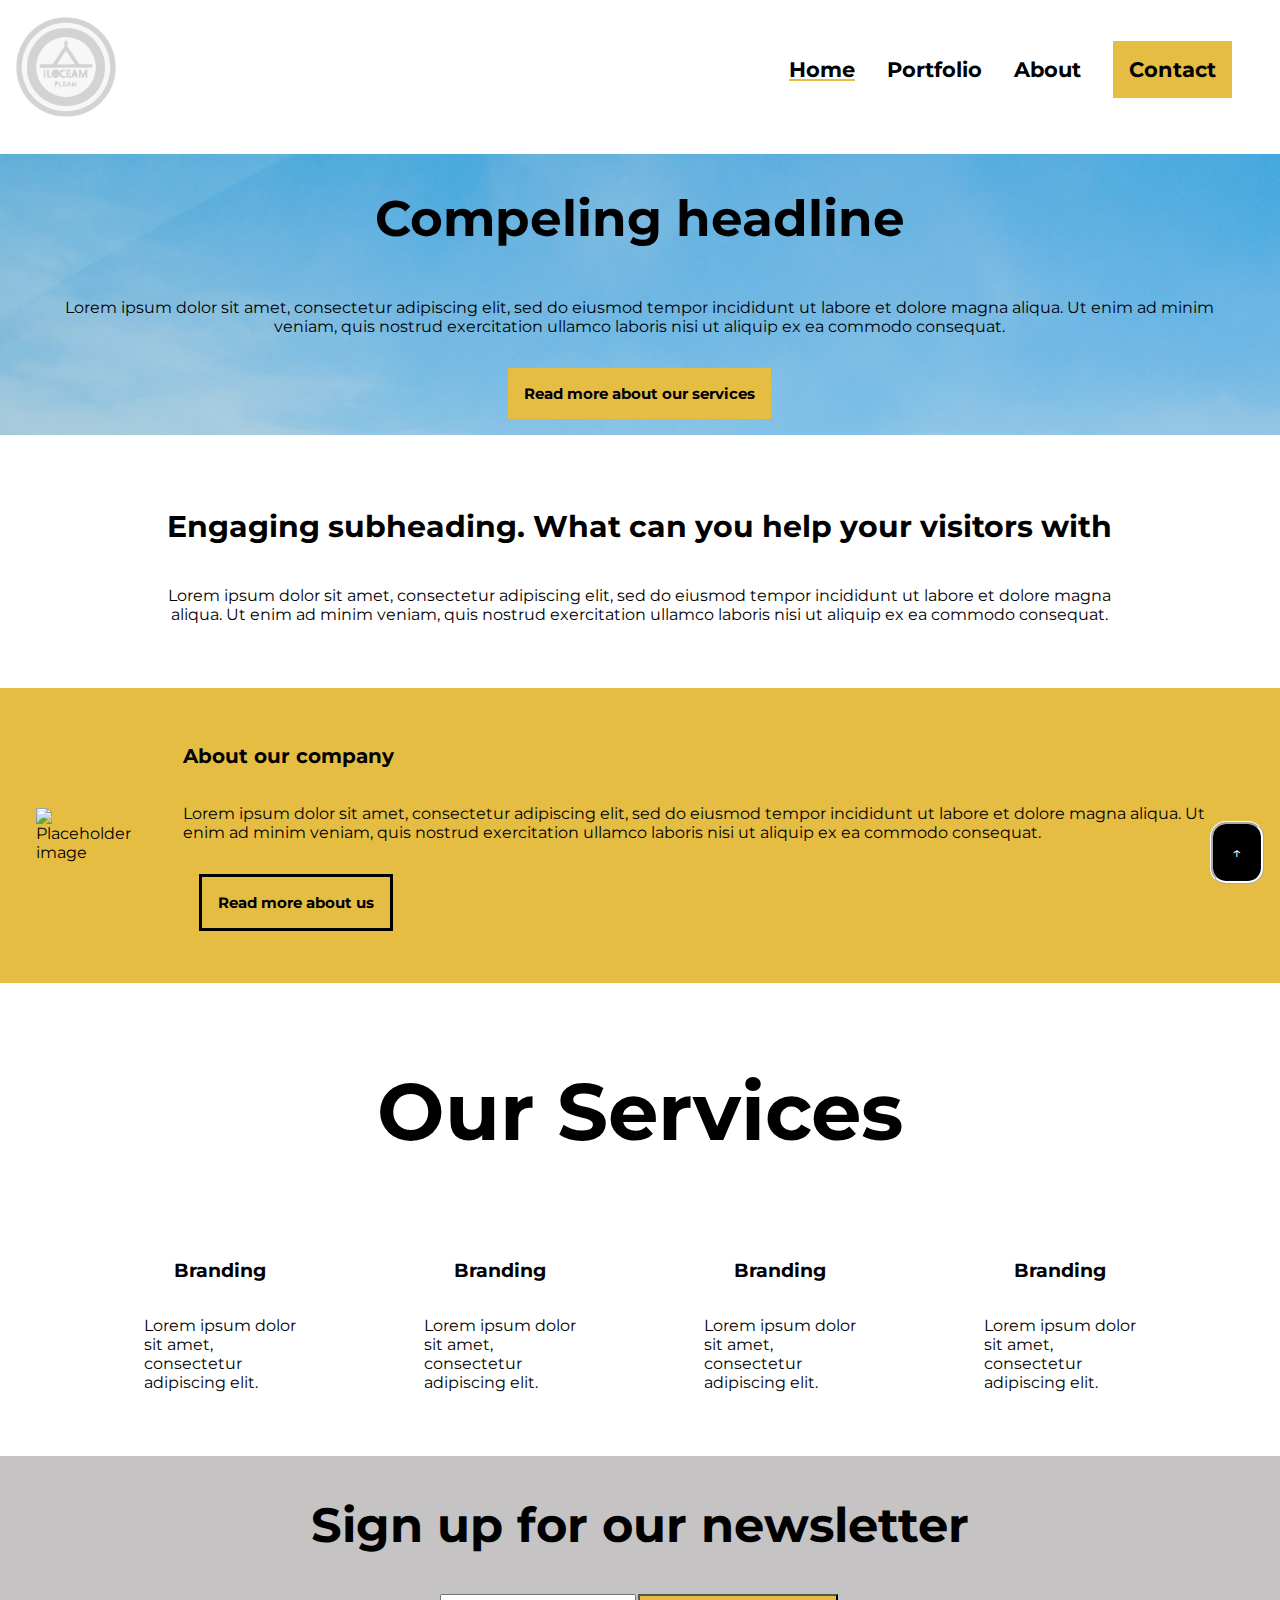
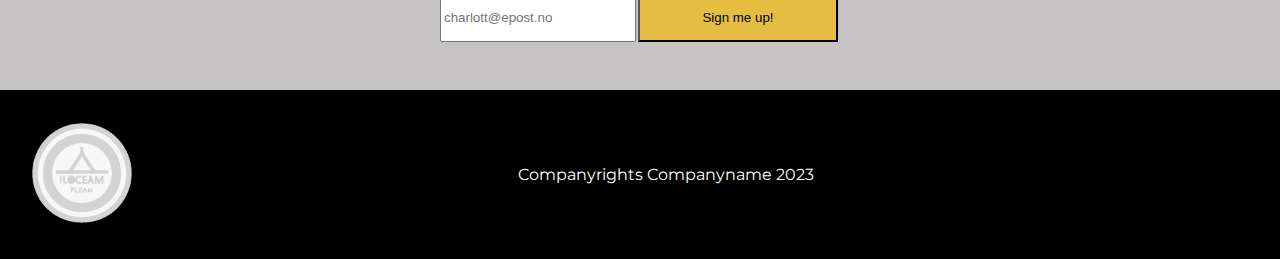
==== commit ef1b8303: "Ferdig" ====
--- a/index.html
+++ b/index.html
@@ -27,7 +27,7 @@
               <a href="products.html" class="navlink">Portfolio</a>
             </li>
             <li><a href="about.html" class="navlink">About</a></li>
-            <li><a href="about.html" id="contact">Contact</a></li>
+            <li><a href="about.html#contactinfo" id="contact">Contact</a></li>
           </ul>
         </nav>
       </header>
--- a/css/style.css
+++ b/css/style.css
@@ -15,7 +15,6 @@
     "footer footer footer";
   grid-template-columns: 1fr 1fr 1fr;
   grid-template-rows: auto auto auto;
-
   max-width: 1600px;
 }
 
@@ -97,7 +96,7 @@
   display: flex;
   flex-direction: column;
   text-align: center;
-  background-image: url("/img/bakgrunn.jpg");
+  background-image: url(/img/ice-cream-2817112_1280.jpg);
   background-size: cover;
   margin-bottom: 1rem;
 }
@@ -109,6 +108,117 @@
 
 .flex-section p {
   padding: 0 4rem;
+}
+
+.gulstripe {
+  border-bottom-style: solid;
+  border-bottom-color: #e6bd43;
+  margin: 3rem;
+  font-size: 3.5rem;
+  font-weight: bold;
+}
+
+#knapper {
+  margin-bottom: 5rem;
+  margin-top: 5rem;
+}
+#knapper a {
+  font-size: 1.5rem;
+  margin-top: 2rem;
+  margin-left: 3.5rem;
+  text-decoration: none;
+  padding: 1rem;
+  border-style: ridge;
+  border-color: black;
+  color: black;
+}
+
+#aboutus {
+  display: grid;
+  grid-template-columns: 1fr 1fr;
+  background-image: url(/img/office-865091_1280.jpg);
+  background-size: cover;
+}
+
+#aboutusinfo {
+  background-color: white;
+  padding: 2rem;
+  text-align: center;
+  margin: 2rem;
+  display: flex;
+  flex-wrap: nowrap;
+  flex-direction: column;
+  align-items: flex-start;
+}
+
+#aboutusinfo {
+  grid-column: 2;
+}
+
+#aboutusinfo p {
+  font-size: 1rem;
+  padding: 1rem;
+}
+
+#aboutusinfo h1 {
+  font-size: 2.5rem;
+}
+
+#aboutusinfo a {
+  background-color: #e6bd43;
+  padding: 1rem;
+  font-weight: bold;
+  text-decoration: none;
+  color: #000;
+}
+
+#aboutusinfo a:hover {
+  background-color: black;
+  color: #e6bd43;
+}
+#knapper a:hover {
+  background-color: black;
+  color: #e6bd43;
+}
+
+.bilder {
+  display: flex;
+  justify-content: space-around;
+  flex-direction: row;
+  margin: 1rem;
+}
+
+.image-container {
+  display: flex;
+  flex-direction: column;
+  align-items: center;
+  text-align: center;
+  align-content: flex-start;
+  flex-wrap: wrap;
+}
+
+.image-container img {
+  max-width: 692px;
+}
+
+.image-container img:hover {
+  transform: scale(1.1);
+}
+
+#storbilde {
+  display: flex;
+  flex-direction: column;
+  align-items: center;
+  text-align: center;
+  align-content: flex-start;
+  flex-wrap: wrap;
+  margin: 4rem;
+}
+
+#storbilde img {
+  flex-grow: 3;
+  max-width: 692px;
+  width: 692px;
 }
 
 #read {
@@ -132,7 +242,7 @@
   display: flex;
   flex-direction: column;
   text-align: center;
-  margin: 0 10rem 2rem 10rem;
+  margin: 3rem 10rem 3rem 10rem;
 }
 
 #subheading h2 {
@@ -160,12 +270,33 @@
   display: flex;
   flex-direction: column;
   text-align: center;
-  background-image: url(/img/pngtree-modern-double-color-futuristic-neon-background-image_351866.jpg);
+  background-image: url(/img/office-865091_1280.jpg);
+  opacity: 0.9;
   background-size: cover;
   margin-bottom: 1rem;
-  padding: 7rem;
+  padding: 4rem;
   font-size: 4rem;
   font-weight: bold;
+  background-size: 100%;
+}
+
+#head h1 {
+  opacity: 100%;
+}
+
+#development {
+  display: flex;
+  flex-direction: column;
+  margin: 1rem;
+}
+#development img {
+  display: flex;
+  width: 692px;
+  max-width: 692px;
+}
+
+#development img:hover {
+  transform: scale(1.1);
 }
 
 #gul section {
@@ -250,6 +381,97 @@
   height: 3rem;
   width: 100%;
   margin-right: 2px;
+}
+
+#grid-container2 {
+  display: grid;
+  grid-template-columns: 1fr 1fr 1fr;
+  grid-template-rows: 0;
+  margin: 0 3rem;
+}
+
+#aboutcontact {
+  grid-column: 1;
+
+  display: grid;
+}
+
+#abouth2 {
+  grid-column: 2;
+  display: grid;
+  justify-items: center;
+  padding: 2rem;
+  font-size: 3rem;
+}
+
+#maps iframe {
+  border: 0;
+  width: -webkit-fill-available;
+}
+#contactus {
+  display: grid;
+  margin: 7rem 0 2rem 2rem;
+}
+
+#contactus p {
+  font-size: 2rem;
+  font-weight: bold;
+}
+
+#contactus form input {
+  margin: 1rem;
+}
+
+#contactus form {
+  font-weight: bold;
+}
+
+#contactinfo {
+  display: grid;
+  grid-column: 3;
+  align-items: center;
+  align-content: center;
+}
+
+#contactinfo h2 {
+  font-size: 2rem;
+  font-weight: bold;
+}
+
+#clients {
+  background-color: #e6bd43;
+  padding: 2rem;
+  display: flex;
+  flex-wrap: wrap;
+  justify-content: space-evenly;
+  align-items: center;
+  text-align: center;
+}
+
+#message {
+  height: 10rem;
+}
+
+#submit {
+  color: black;
+  background-color: #e6bd43;
+  border-color: #e6bd43;
+  font-weight: bold;
+}
+
+#submit:hover {
+  transform: scale(1.1);
+}
+#clients h2 {
+  font-size: 4rem;
+  font-weight: bold;
+  width: 100%;
+  margin-bottom: 4rem;
+}
+
+#clients img {
+  max-width: 100%;
+  margin-bottom: 3rem;
 }
 
 #signmeup {
@@ -306,13 +528,15 @@
       "nav"
       "main"
       "footer";
+    grid-template-columns: 1fr;
+  }
+
+  nav {
+    flex-direction: column;
   }
 
   .navbar {
     flex-direction: column;
-  }
-  main {
-    grid-template-columns: 100%;
   }
 
   #gul {
@@ -345,4 +569,8 @@
     flex-direction: column;
     align-items: stretch;
   }
-}
+
+  .bilder {
+    flex-direction: column;
+  }
+}
